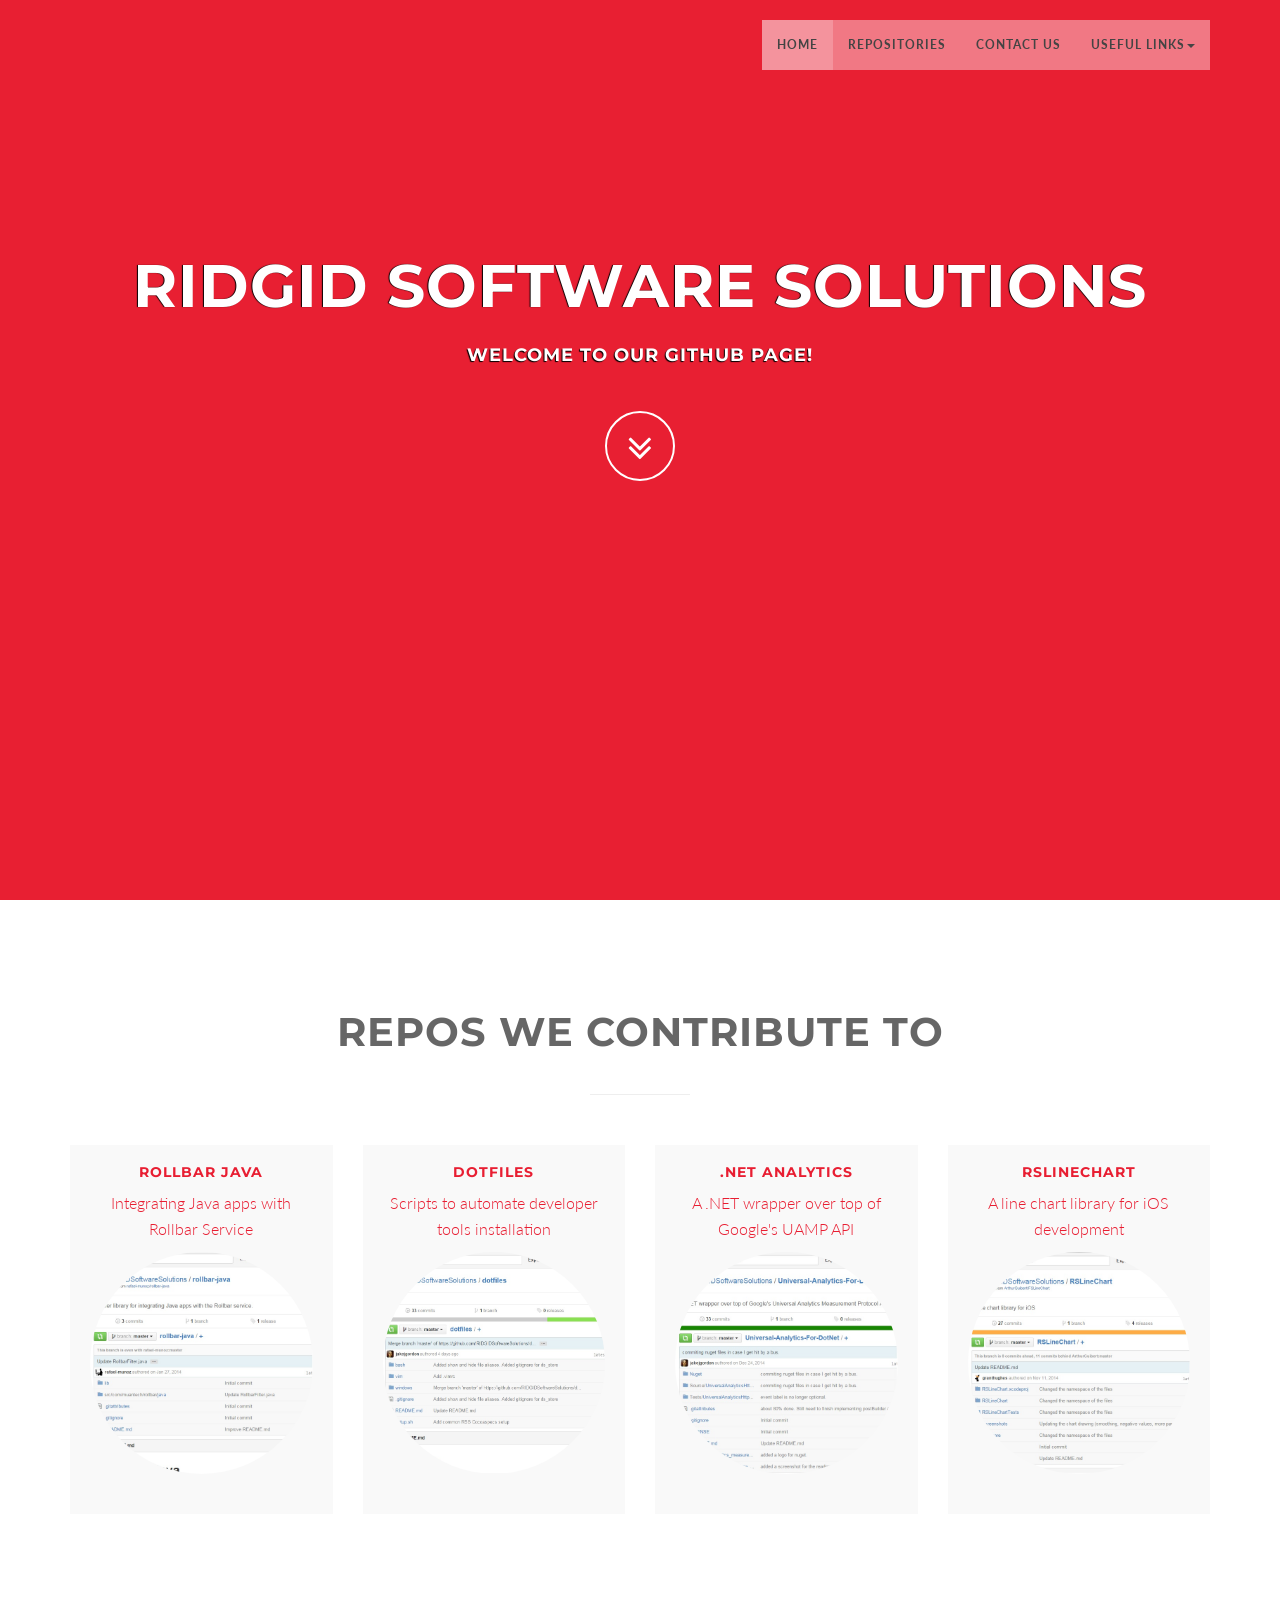
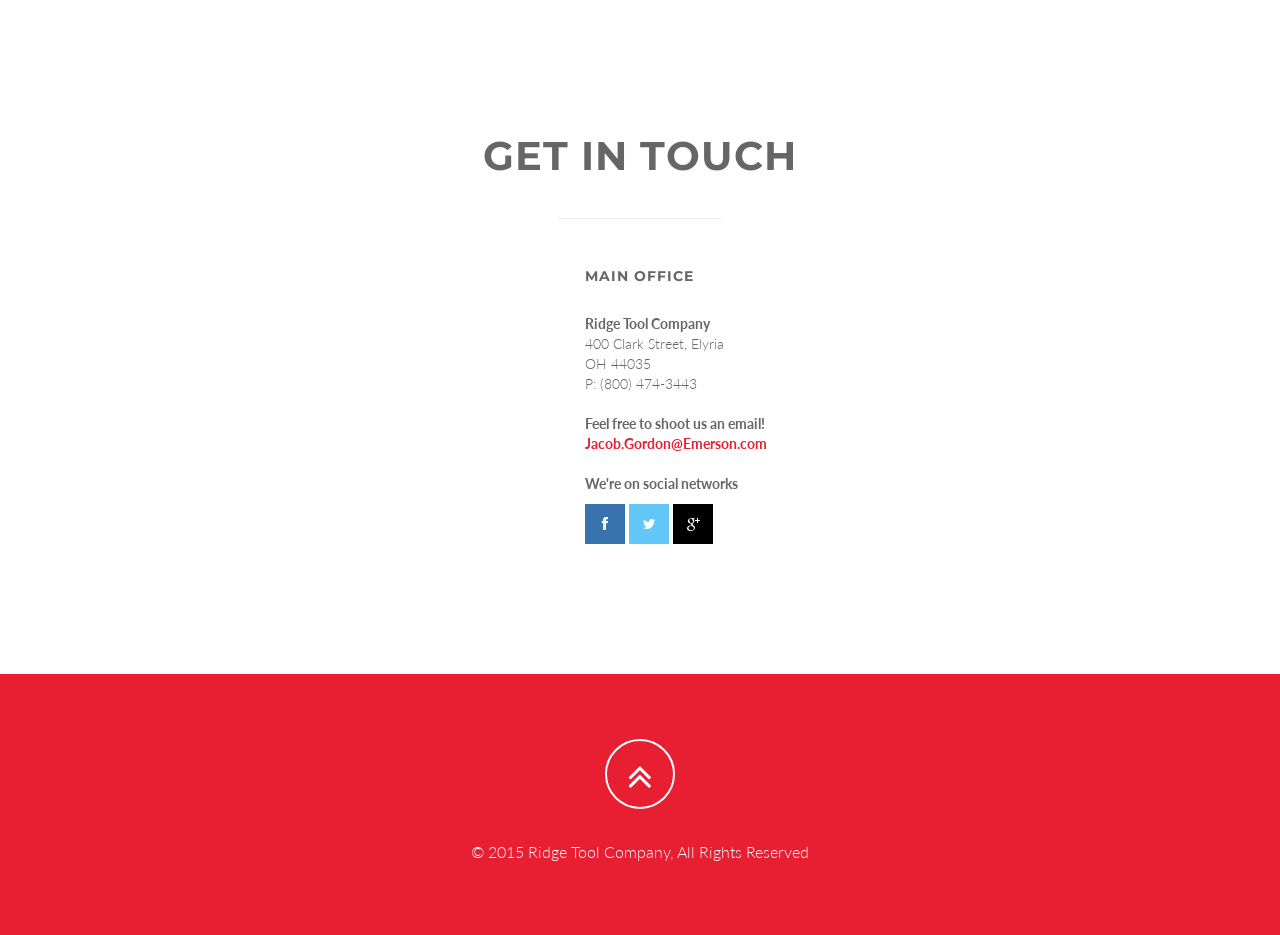
==== index.html @ 636108fa "Changed contact section alignment" ====
<!DOCTYPE html>
<html lang="en">

<head>
    <meta charset="utf-8">
    <meta name="viewport" content="width=device-width, initial-scale=1.0">
    <meta name="description" content="">
    <meta name="author" content="">

    <title>RIDGID Github Page</title>

    
    <link href="css/bootstrap.min.css" rel="stylesheet" type="text/css">

    
    <link href="font-awesome/css/font-awesome.min.css" rel="stylesheet" type="text/css">
    
    <link href="css/style.css" rel="stylesheet">
	<link href="color/default.css" rel="stylesheet">

</head>

<body id="page-top" data-spy="scroll" data-target=".navbar-custom">
	
	<div id="preloader">
	  <div id="load"></div>
	</div>

    <nav class="navbar navbar-custom navbar-fixed-top" role="navigation">
        <div class="container">
            <div class="navbar-header page-scroll">
                <button type="button" class="navbar-toggle" data-toggle="collapse" data-target=".navbar-main-collapse">
                    <i class="fa fa-bars"></i>
                </button>
                
            </div>

            
     <div class="collapse navbar-collapse navbar-right navbar-main-collapse">
      <ul class="nav navbar-nav">
        <li class="active"><a href="#intro">Home</a></li>        
		<li><a href="#publicrepos">Repositories</a></li>
		<li><a href="#contact">Contact Us</a></li>
        <li class="dropdown">
          <a href="#" class="dropdown-toggle" data-toggle="dropdown">Useful Links<b class="caret"></b></a>
          <ul class="dropdown-menu">
            <li><a href="http://ridgidsoftwaresolutions.github.io/co-op/" target = "_blank">Apply for a Co-op</a></li>
            <li><a href="https://play.google.com/store/apps/developer?id=RIDGID+Software+Solutions&hl=en" target = "_blank">Our Google play page</a></li>
            <li><a href="https://itunes.apple.com/us/artist/ridgid-software-solutions/id444491225" target = "_blank">Our Apple Store Page</a></li>
          </ul>
        </li>
      </ul>
     </div>
           
        </div>
        
    </nav>

	
    <section id="intro" class="intro">
	
		<div class="slogan">
			<h2>RIDGID SOFTWARE SOLUTIONS</span> </h2>
			<h4>Welcome to our Github page!</h4>
		</div>
		<div class="page-scroll">
			<a href="#publicrepos" class="btn btn-circle">
				<i class="fa fa-angle-double-down animated"></i>
			</a>
		</div>
    </section>
		

	
    <section id="publicrepos" class="home-section text-center">
		<div class="heading-about">
			<div class="container">
			<div class="row">
				<div class="col-lg-8 col-lg-offset-2">
					<div class="wow bounceInDown" data-wow-delay="0.4s">
					<div class="section-heading">
					<h2>REPOS WE CONTRIBUTE TO</h2>
					<!--<i class="fa fa-2x fa-angle-down"></i>-->
					<div class="row">
						<div class="col-lg-2 col-lg-offset-5">
							<hr class="marginbot-50">
						</div>
					</div>
					</div>
					</div>
				</div>
			</div>
			</div>
		</div>
		<div class="container">
        <div class="row">
            <a href="https://github.com/RIDGIDSoftwareSolutions/rollbar-java" target = "_blank"><div class="col-xs-6 col-sm-3 col-md-3">
				<div class="wow bounceInUp" data-wow-delay="0.2s">
                <div class="team boxed-grey">
                    <div class="inner">
						<h5>Rollbar Java</h5>
                        <p class="subtitle">Integrating Java apps with Rollbar Service</p>
                        <div class="avatar"><img src="img/team/5.jpg" alt="" class="img-responsive img-circle" /></div>
                    </div>
                </div>
				</div>
            </div></a>
			<a href="https://github.com/RIDGIDSoftwareSolutions/dotfiles" target = "_blank"><div class="col-xs-6 col-sm-3 col-md-3">
				<div class="wow bounceInUp" data-wow-delay="0.5s">
                <div class="team boxed-grey">
                    <div class="inner">
						<h5>Dotfiles</h5>
                        <p class="subtitle">Scripts to automate developer tools installation</p>
                        <div class="avatar"><img src="img/team/6.jpg" alt="" class="img-responsive img-circle" /></div>

                    </div>
                </div>
				</div>
            </div></a>
			<a href="https://github.com/RIDGIDSoftwareSolutions/Universal-Analytics-For-DotNet" target = "_blank"><div class="col-xs-6 col-sm-3 col-md-3">
				<div class="wow bounceInUp" data-wow-delay="0.8s">
                <div class="team boxed-grey">
                    <div class="inner">
						<h5>.NET Analytics</h5>
                        <p class="subtitle">A .NET wrapper over top of Google's UAMP API</p>
                        <div class="avatar"><img src="img/team/7.jpg" alt="" class="img-responsive img-circle" /></div>

                    </div>
                </div>
				</div>
            </div></a>
			<a href="https://github.com/RIDGIDSoftwareSolutions/RSLineChart" target = "_blank"><div class="col-xs-6 col-sm-3 col-md-3">
				<div class="wow bounceInUp" data-wow-delay="1s">
                <div class="team boxed-grey">
                    <div class="inner">
						<h5>RSLineChart</h5>
                        <p class="subtitle">A line chart library for iOS development</p>
                        <div class="avatar"><img src="img/team/8.jpg" alt="" class="img-responsive img-circle" /></div>

                    </div>
                </div>
				</div>
            </div></a>
        </div>

		</div>
	</section>
	
	
	

	<section id="contact" class="home-section text-center">
		<div class="heading-contact">
			<div class="container">
			
				<div class="row">
					<div class="col-lg-8 col-lg-offset-2">
						<div class="wow bounceInDown" data-wow-delay="0.4s">
						<div class="section-heading">
						<h2>Get in touch</h2>
						<!--<i class="fa fa-2x fa-angle-down"></i>-->

						</div>
						</div>
					</div>
				</div>
			
			</div>
		</div>
	<div class="container">

		<div class="row">
			<div class="col-lg-2 col-lg-offset-5">
				<hr class="marginbot-50">
			</div>
		</div>
    <div class="row">

        <div class="col-lg-8">      
		
			<div class="col-lg-4" ></div>

			<div class="col-lg-4" ></div>	

			<div class="col-lg-4" >
				<div class="widget-contact">
					<h5>Main Office</h5>
					
					<address>
					  <strong>Ridge Tool Company</strong><br>
					  400 Clark Street, Elyria<br>
					  OH 44035<br>
					  P: (800) 474-3443
					</address>

					<address>
					  <strong>Feel free to shoot us an email!</strong><br>
					  <a href="mailto:#"><b>Jacob.Gordon@Emerson.com</b></a>
					</address>	
					<address>
					  <strong>We're on social networks</strong><br>
	                       	<ul class="company-social">
	                            <li class="social-facebook"><a href="https://www.facebook.com/RIDGIDTools" target="_blank"><i class="fa fa-facebook"></i></a></li>
	                            <li class="social-twitter"><a href="https://twitter.com/ridgidtoday" target="_blank"><i class="fa fa-twitter"></i></a></li>
	                            <li class="social-google"><a href="https://plus.google.com/+ridgidtools/posts" target="_blank"><i class="fa fa-google-plus"></i></a></li>
	                        </ul>	
					</address>					
				
				</div>
			</div>

    	</div>


	</div>
	</div>
	</section>
	

	<footer>
		<div class="container">
			<div class="row">
				<div class="col-md-12 col-lg-12">
					<div class="wow shake" data-wow-delay="0.4s">
					<div class="page-scroll marginbot-30">
						<a href="#intro" id="totop" class="btn btn-circle">
							<i class="fa fa-angle-double-up animated"></i>
						</a>
					</div>
					</div>
					<p>&copy; 2015 Ridge Tool Company, All Rights Reserved</p>
				</div>
			</div>	
		</div>
	</footer>

    
    <script src="js/jquery.min.js"></script>
    <script src="js/bootstrap.min.js"></script>
    <script src="js/jquery.easing.min.js"></script>	
	<script src="js/jquery.scrollTo.js"></script>
	<script src="js/wow.min.js"></script>
   
    <script src="js/custom.js"></script>

</body>

</html>
---- css/style.css ----
/* ==== Google font ==== */
@import url('http://fonts.googleapis.com/css?family=Lato:100,300,400,700,900,100italic,300italic,400italic,700italic,900italic|Montserrat:700|Merriweather:400italic');


body {
    width: 100%;
    height: 100%;
    font-family: 'Lato',sans-serif;
	font-weight: 300;
    color: #666;
    background-color: #fff;
}

html {
    width: 100%;
    height: 100%;
}

h1,
h2,
h3,
h4,
h5,
h6 {
    margin: 0 0 30px;
    text-transform: uppercase;
    font-family: Montserrat,sans-serif;
    font-weight: 700;
    letter-spacing: 1px;
}

p {
    margin: 0 0 20px;
    font-size: 16px;
    line-height: 1.6em;
}

p.lead {
	font-weight: 600;
}

a {
    color: #28c3ab;
    -webkit-transition: all .2s ease-in-out;
    -moz-transition: all .2s ease-in-out;
    transition: all .2s ease-in-out;
}

a:hover,
a:focus {
    text-decoration: none;
    color: #176e61;
}

.light {
    font-weight: 400;
}

.navbar {
    margin-bottom: 0;
    border-bottom: 1px solid rgba(255,255,255,.3);
	
}

.navbar-brand {
    font-weight: 700;
}
.navbar-brand {
  height: 40px;
  padding: 5px 15px;
  font-size: 18px;
  line-height: 1em;
}

.navbar-brand h1{
	color: #fff;
  font-size: 20px;
  line-height: 40px;
}

.navbar-brand:focus {
    outline: 0;
}

.nav.navbar-nav {
    background-color: rgba(255,255,255,.4);
}

.navbar-custom.top-nav-collapse .nav.navbar-nav {
    background-color: rgba(0,0,0,0);
}


.navbar-custom ul.nav li a {
	font-size: 12px;
	letter-spacing: 1px;
    color: #444;
	text-transform: uppercase;
	font-weight: 700;
}

.navbar-custom.top-nav-collapse ul.nav li a {
	    -webkit-transition: all .2s ease-in-out;
    -moz-transition: all .2s ease-in-out;
    transition: all .2s ease-in-out;
	color: #fff;
}

.navbar-custom ul.nav ul.dropdown-menu {
	  border-radius: 0;	
}

.navbar-custom ul.nav ul.dropdown-menu li {
	border-bottom: 1px solid #f5f5f5;

}

.navbar-custom ul.nav ul.dropdown-menu li:last-child{
	border-bottom: none;
}

.navbar-custom ul.nav ul.dropdown-menu li a {
	padding: 10px 20px;
}

.navbar-custom ul.nav ul.dropdown-menu li a:hover {
	background: #fefefe;
}

.navbar-custom.top-nav-collapse ul.nav ul.dropdown-menu li a {
	color: #666;
}

.navbar-custom .nav li a {
    -webkit-transition: background .3s ease-in-out;
    -moz-transition: background .3s ease-in-out;
    transition: background .3s ease-in-out;
}

.navbar-custom .nav li a:hover,
.navbar-custom .nav li a:focus,
.navbar-custom .nav li.active {
    outline: 0;
    background-color: rgba(255,255,255,.2);
}
.navbar-custom .nav li a:hover,
.navbar-custom .nav li a:focus,
.navbar-custom .nav li.active {
    outline: 0;
    background-color: rgba(255,255,255,.2);
}

.navbar-toggle {
    padding: 4px 6px;
    font-size: 14px;
    color: #fff;
}

.navbar-toggle:focus,
.navbar-toggle:active {
    outline: 0;
}


/* loader */
#preloader {
    background: #ffffff;
    bottom: 0;
    height: 100%;
    left: 0;
    position: fixed;
    right: 0;
    top: 0;
    width: 100%;
    z-index: 999;
}


#loaderInner {
    background:#ffffff url(../img/spinner.gif) center center no-repeat;
    height: 60px;
    left: 50%;
    margin: -50px 0 0 -50px;
    position: absolute;
    top: 50%;
    width: 60px;
}

@keyframes boxSpin{
  0%{
    transform: translate(-10px, 0px);
  }
  25%{
    transform: translate(10px, 10px);
  }
  50%{
    transform: translate(10px, -10px);
  }
  75%{
    transform: translate(-10px, -10px);
  }
  100%{
    transform: translate(-10px, 10px);
  }
}


@keyframes shadowSpin{
  0%{
    box-shadow: 10px -10px #39CCCC, -10px 10px #FFDC00;
  }
  25%{
    box-shadow: 10px 10px #39CCCC, -10px -10px #FFDC00;
  }
  50%{
    box-shadow: -10px 10px #39CCCC, 10px -10px #FFDC00;
  }
  75%{
    box-shadow: -10px -10px #39CCCC, 10px 10px #FFDC00;
  }
  100%{
    box-shadow: 10px -10px #39CCCC, -10px 10px #FFDC00;
  }
}

#load {
	z-index: 9999;
  background-color: #FF4136;
  opacity: 0.75;
  width: 10px;
  height: 10px;
  position: absolute;
  top: 50%;
  margin: -5px auto 0 auto;
  left: 0;
  right: 0;
  border-radius: 0px;
  border: 5px solid #FF4136;
  box-shadow: 10px 0px #39CCCC, 10px 0px #01FF70;
  animation: shadowSpin 1s ease-in-out infinite;
}

/* misc */
hr {
  margin-top: 10px;
}

/* margins */
.marginbot-0{margin-bottom:0 !important;}
.marginbot-10{margin-bottom:10px !important;}
.marginbot-20{margin-bottom:20px !important;}
.marginbot-30{margin-bottom:30px !important;}
.marginbot-40{margin-bottom:40px !important;}
.marginbot-50{margin-bottom:50px !important;}

/* ===========================
--- General sections
============================ */

.home-section {
    padding-top: 110px;
    padding-bottom: 110px;
	display:block;
    position:relative;
    z-index:120;
}


.section-heading h2 {
	font-size: 40px;
}
.section-heading i {
	margin-bottom: 20px;
}


/* --- section bg var --- */

.bg-white {
	background: #fff;
}

.bg-gray {
	background: #f8f8f8;
}


.bg-dark {
	background: #575757;
}

/* --- section color var --- */

.text-light {
	color: #fff;
}



/* ===========================
--- Intro
============================ */

.intro {
	width:100%;
	position:relative;
	
	background: url(../img/bg1.jpg) no-repeat top center;
}

#intro.intro {
	padding:20% 0 0 0;
}

.intro .slogan {
	text-align: center;

}

.intro .page-scroll {
	text-align: center;
}

.brand-heading {
    font-size: 40px;
}

.intro-text {
    font-size: 18px;
}

.intro .slogan h2 {
	color: #FFF;
	text-shadow: none;
	font-size: 60px;
	line-height: 60px;
	font-weight: 700;
	font-family: Montserrat, sans-serif;
	background-color: rgba(0, 0, 0, 0);
	text-decoration: none;
	text-transform: uppercase;
	border-width: 0px;
	border-color: #000;
	border-style: none;
	text-shadow: -1px 0 1px #000;
}

.intro .slogan h4 {
	color: #fff;
	text-shadow: -1px 1px 1px #000;
}


/* ===========================
--- About
============================ */

.boxed-grey {
	background: #f9f9f9;
	padding: 20px;
}

.team h5 {
	margin-bottom: 10px;
}

.team p.subtitle {
	margin-bottom: 10px;
}

.avatar {
	margin-bottom: 20px;
}

.team-social {
	margin-left: 0;
	padding-left: 0;
	
}

.team-social {
	text-align: center;
}

.team-social li{
    display: inline-block;
	margin:0 !important;
	padding:0;
}


.team-social a{
	margin:0;
	padding:0;
    display: block;
	width: 40px;
    height: 40px;
    line-height: 40px;
    text-align: center;
    background: #3bbec0;
	color: #fff;
    -webkit-transition: background .3s ease-in-out;
    transition: background .3s ease-in-out;
}
.team-social a i{
	text-align: center;
	margin:0;
	padding:0;
}
.team-social .social-facebook a{background: #3873ae;}
.team-social .social-twitter a{background: #62c6f8;}
.team-social .social-dribble a{background: #d74980;}
.team-social .social-deviantart a{background: #8da356;}
.team-social .social-google a{background: #000;}
.team-social .social-vimeo a{background: #51a6d3;}
.team-social .social-facebook a:hover{background: #4893ce;}
.team-social .social-twitter a:hover{background: #82e6ff;}
.team-social .social-dribble a:hover{background: #f769a0;}
.team-social .social-deviantart a:hover{background: #adc376;}
.team-social .social-google a:hover{background: #333;}
.team-social .social-vimeo a:hover{background: #71c6f3;}


/* ===========================
--- Services
============================ */

.service-icon {
	margin-bottom: 20px;
}	



/* ===========================
--- Contact
============================ */

form#contact-form .form-group label {
	text-align: left !important;
	display: block;
	text-transform: uppercase;
	letter-spacing: 1px;
	font-size: 12px;
}
form#contact-form input,form#contact-form select,form#contact-form textarea {
	border-radius: 0;
	border: 1px solid #eee;
  -webkit-box-shadow: none;
          box-shadow:  none;
}

form#contact-form input:focus,form#contact-form select:focus,form#contact-form textarea:focus {
  -webkit-box-shadow: 0 1px 2px rgba(0, 0, 0, .05);
          box-shadow: 0 1px 2px rgba(0, 0, 0, .05);
}
.input-group-addon {
  background-color: #fefefe;
  border: 1px solid #eee;
  border-radius: 0;
}

.widget-contact {
	text-align: left;
}


.company-social {
	margin-left: 0;
	padding-left: 0;
	margin-top: 10px;
}

.company-social {
	text-align: left;
}

.company-social li{
    display: inline-block;
	margin:0 !important;
	padding:0;
}


.company-social a{
	margin:0;
	padding:0;
    display: block;
	width: 40px;
    height: 40px;
    line-height: 40px;
    text-align: center;
    background: #3bbec0;
	color: #fff;
    -webkit-transition: background .3s ease-in-out;
    transition: background .3s ease-in-out;
}
.company-social a i{
	text-align: center;
	margin:0;
	padding:0;
}
.company-social .social-facebook a{background: #3873ae;}
.company-social .social-twitter a{background: #62c6f8;}
.company-social .social-dribble a{background: #d74980;}
.company-social .social-deviantart a{background: #8da356;}
.company-social .social-google a{background: #000;}
.company-social .social-vimeo a{background: #51a6d3;}
.company-social .social-facebook a:hover{background: #4893ce;}
.company-social .social-twitter a:hover{background: #82e6ff;}
.company-social .social-dribble a:hover{background: #f769a0;}
.company-social .social-deviantart a:hover{background: #adc376;}
.company-social .social-google a:hover{background: #333;}
.company-social .social-vimeo a:hover{background: #71c6f3;}



/* ===========================
--- Footer
============================ */

footer {
	text-align: center;
	padding: 50px 0 ;
	
}

footer p {
	color: #f8f8f8;
}

/* ==========================
Parallax
============================= */

#parallax1{	
	background-image: url(../img/parallax/1.jpg);
}

#parallax1:after {	
	background-image: url([data-uri]);
	content: "";
	position: absolute;
	bottom: 0;
	left: 0;
	right: 0;
	top: 0;
	opacity: 0.7;
	z-index: -1;
}


#parallax2{	
	background-image: url(../img/parallax/2.jpg);

}

#parallax2:after  {	
	background-image: url([data-uri]);
	content: "";
	position: absolute;
	bottom: 0;
	left: 0;
	right: 0;
	top: 0;
	opacity: 0.7;
	z-index: -1;
}


/* ===========================
--- Elements
============================ */

.btn {
	border-radius: 0;
    text-transform: uppercase;
    font-family: Montserrat,sans-serif;
    font-weight: 400;
    -webkit-transition: all .3s ease-in-out;
    -moz-transition: all .3s ease-in-out;
    transition: all .3s ease-in-out;
}


.btn-circle {
    width: 70px;
    height: 70px;
    margin-top: 15px;
    padding: 7px 16px;
    border: 2px solid #fff;
    border-radius: 50%;
    font-size: 40px;
    color: #fff;
    background: 0 0;
    -webkit-transition: background .3s ease-in-out;
    -moz-transition: background .3s ease-in-out;
    transition: background .3s ease-in-out;
}

.btn-circle.btn-dark {
    border: 2px solid #666;
    color: #666;
}


.btn-circle:hover,
.btn-circle:focus {
    outline: 0;
    color: #fff;
    background: rgba(255,255,255,.1);
}

.btn-circle.btn-dark :hover,
.btn-circle.btn-dark :focus {
    outline: 0;
    color: #999;
    background: #fff;
}

.btn-circle.btn-dark :hover i,
.btn-circle.btn-dark :focus i{
    color: #999;
}

.page-scroll .btn-circle i.animated {
    -webkit-transition-property: -webkit-transform;
    -webkit-transition-duration: 1s;
    -moz-transition-property: -moz-transform;
    -moz-transition-duration: 1s;
}

.page-scroll .btn-circle:hover i.animated {
    -webkit-animation-name: pulse;
    -moz-animation-name: pulse;
    -webkit-animation-duration: 1.5s;
    -moz-animation-duration: 1.5s;
    -webkit-animation-iteration-count: infinite;
    -moz-animation-iteration-count: infinite;
    -webkit-animation-timing-function: linear;
    -moz-animation-timing-function: linear;
}

@-webkit-keyframes pulse {    
    0 {
        -webkit-transform: scale(1);
        transform: scale(1);
    }

    50% {
        -webkit-transform: scale(1.2);
        transform: scale(1.2);
    }

    100% {
        -webkit-transform: scale(1);
        transform: scale(1);
    }
}

@-moz-keyframes pulse {    
    0 {
        -moz-transform: scale(1);
        transform: scale(1);
    }

    50% {
        -moz-transform: scale(1.2);
        transform: scale(1.2);
    }

    100% {
        -moz-transform: scale(1);
        transform: scale(1);
    }
}


#text {
    color: #fff;
    background: #ffcc00;
}

#map {
	height: 500px;
}


.btn-skin:hover,
.btn-skin:focus,
.btn-skin:active,
.btn-skin.active {
  color: #fff;
  background-color: #666;
  border-color: #666;
}


.btn-default:hover,
.btn-default:focus {
    border: 1px solid #28c3ab;
    outline: 0;
    color: #000;
    background-color: #28c3ab;
}

.btn-huge {
    padding: 25px;
    font-size: 26px;
}

.banner-social-buttons {
    margin-top: 0;
}


/* Media queries */

@media(min-width:767px) {

    .navbar {
        padding: 20px 0;
        border-bottom: 0;
        letter-spacing: 1px;
        background: 0 0;
        -webkit-transition: background .5s ease-in-out,padding .5s ease-in-out;
        -moz-transition: background .5s ease-in-out,padding .5s ease-in-out;
        transition: background .5s ease-in-out,padding .5s ease-in-out;
    }

    .top-nav-collapse {
        padding: 0;
        background-color: #000;
    }

    .navbar-custom.top-nav-collapse {
        border-bottom: 1px solid rgba(255,255,255,.3);
    }
	
    .intro {
        height: 100%;
        padding: 0;
    }

    .brand-heading {
        font-size: 100px;
    }
	

    .intro-text {
        font-size: 25px;
    }


}
@media (max-width:768px) {
	
	.team.boxed-grey {
		margin-bottom: 30px;
	}
	
	.boxed-grey {
		margin-bottom: 30px;
	}

	
}

@media (max-width:480px) {

	.navbar-custom .nav.navbar-nav {
    background-color: rgba(255,255,255,.4);
	}
	
	.navbar.navbar-custom.navbar-fixed-top {
		margin-bottom: 30px;
	}
	
	.tp-banner-container {
		padding-top:40px;
	}

	.page-scroll a.btn-circle {
		width: 40px;
		height: 40px;
		margin-top: 10px;
		padding: 7px 0;
		border: 2px solid #fff;
		border-radius: 50%;
		font-size: 20px;
	}
	
}
---- color/default.css ----
a,.tp-caption a.btn:hover {
	color: #e81e32;
}
.top-nav-collapse {
	background: #e81e32;
}

.navbar-custom ul.nav ul.dropdown-menu li a:hover {
	color: #e81e32;
}

.owl-theme .owl-controls .owl-page.active span,
.owl-theme .owl-controls.clickable .owl-page:hover span {
    background-color: #e81e32;
}

.widget-avatar .avatar:hover {
    border: 5px solid #e81e32;
}

.bg-skin {
	background: #e81e32;
}

form#contact-form input:focus,form#contact-form select:focus,form#contact-form textarea:focus {
	border-color: #e81e32;
}

footer {
    background-color: #e81e32;
}

.btn-skin {
  color: #fff;
  background-color: #e81e32;
  border-color: #e81e32;
}
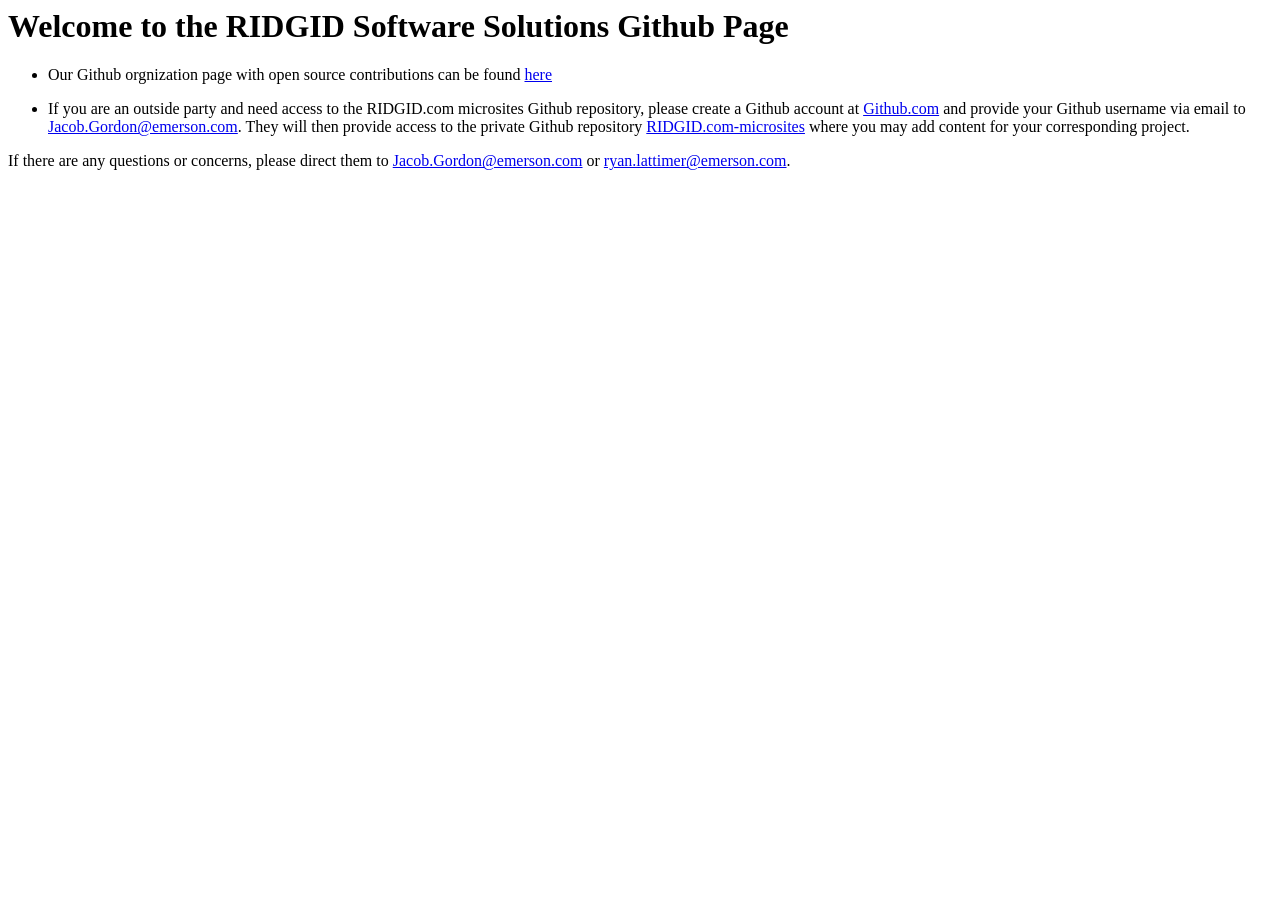
==== commit 0a0af1a0: "Update index.html" ====
--- a/index.html
+++ b/index.html
@@ -1,248 +1,12 @@
-<!DOCTYPE html>
-<html lang="en">
-
-<head>
-    <meta charset="utf-8">
-    <meta name="viewport" content="width=device-width, initial-scale=1.0">
-    <meta name="description" content="">
-    <meta name="author" content="">
-
-    <title>RIDGID Github Page</title>
-
-    
-    <link href="css/bootstrap.min.css" rel="stylesheet" type="text/css">
-
-    
-    <link href="font-awesome/css/font-awesome.min.css" rel="stylesheet" type="text/css">
-    
-    <link href="css/style.css" rel="stylesheet">
-	<link href="color/default.css" rel="stylesheet">
-
-</head>
-
-<body id="page-top" data-spy="scroll" data-target=".navbar-custom">
-	
-	<div id="preloader">
-	  <div id="load"></div>
-	</div>
-
-    <nav class="navbar navbar-custom navbar-fixed-top" role="navigation">
-        <div class="container">
-            <div class="navbar-header page-scroll">
-                <button type="button" class="navbar-toggle" data-toggle="collapse" data-target=".navbar-main-collapse">
-                    <i class="fa fa-bars"></i>
-                </button>
-                
-            </div>
-
-            
-     <div class="collapse navbar-collapse navbar-right navbar-main-collapse">
-      <ul class="nav navbar-nav">
-        <li class="active"><a href="#intro">Home</a></li>        
-		<li><a href="#publicrepos">Repositories</a></li>
-		<li><a href="#contact">Contact Us</a></li>
-        <li class="dropdown">
-          <a href="#" class="dropdown-toggle" data-toggle="dropdown">Useful Links<b class="caret"></b></a>
-          <ul class="dropdown-menu">
-            <li><a href="http://ridgidsoftwaresolutions.github.io/co-op/" target = "_blank">Apply for a Co-op</a></li>
-            <li><a href="https://play.google.com/store/apps/developer?id=RIDGID+Software+Solutions&hl=en" target = "_blank">Our Google play page</a></li>
-            <li><a href="https://itunes.apple.com/us/artist/ridgid-software-solutions/id444491225" target = "_blank">Our Apple Store Page</a></li>
-          </ul>
-        </li>
-      </ul>
-     </div>
-           
-        </div>
-        
-    </nav>
-
-	
-    <section id="intro" class="intro">
-	
-		<div class="slogan">
-			<h2>RIDGID SOFTWARE SOLUTIONS</span> </h2>
-			<h4>Welcome to our Github page!</h4>
-		</div>
-		<div class="page-scroll">
-			<a href="#publicrepos" class="btn btn-circle">
-				<i class="fa fa-angle-double-down animated"></i>
-			</a>
-		</div>
-    </section>
-		
-
-	
-    <section id="publicrepos" class="home-section text-center">
-		<div class="heading-about">
-			<div class="container">
-			<div class="row">
-				<div class="col-lg-8 col-lg-offset-2">
-					<div class="wow bounceInDown" data-wow-delay="0.4s">
-					<div class="section-heading">
-					<h2>REPOS WE CONTRIBUTE TO</h2>
-					<!--<i class="fa fa-2x fa-angle-down"></i>-->
-					<div class="row">
-						<div class="col-lg-2 col-lg-offset-5">
-							<hr class="marginbot-50">
-						</div>
-					</div>
-					</div>
-					</div>
-				</div>
-			</div>
-			</div>
-		</div>
-		<div class="container">
-        <div class="row">
-            <a href="https://github.com/RIDGIDSoftwareSolutions/rollbar-java" target = "_blank"><div class="col-xs-6 col-sm-3 col-md-3">
-				<div class="wow bounceInUp" data-wow-delay="0.2s">
-                <div class="team boxed-grey">
-                    <div class="inner">
-						<h5>Rollbar Java</h5>
-                        <p class="subtitle">Integrating Java apps with Rollbar Service</p>
-                        <div class="avatar"><img src="img/team/5.jpg" alt="" class="img-responsive img-circle" /></div>
-                    </div>
-                </div>
-				</div>
-            </div></a>
-			<a href="https://github.com/RIDGIDSoftwareSolutions/dotfiles" target = "_blank"><div class="col-xs-6 col-sm-3 col-md-3">
-				<div class="wow bounceInUp" data-wow-delay="0.5s">
-                <div class="team boxed-grey">
-                    <div class="inner">
-						<h5>Dotfiles</h5>
-                        <p class="subtitle">Scripts to automate developer tools installation</p>
-                        <div class="avatar"><img src="img/team/6.jpg" alt="" class="img-responsive img-circle" /></div>
-
-                    </div>
-                </div>
-				</div>
-            </div></a>
-			<a href="https://github.com/RIDGIDSoftwareSolutions/Universal-Analytics-For-DotNet" target = "_blank"><div class="col-xs-6 col-sm-3 col-md-3">
-				<div class="wow bounceInUp" data-wow-delay="0.8s">
-                <div class="team boxed-grey">
-                    <div class="inner">
-						<h5>.NET Analytics</h5>
-                        <p class="subtitle">A .NET wrapper over top of Google's UAMP API</p>
-                        <div class="avatar"><img src="img/team/7.jpg" alt="" class="img-responsive img-circle" /></div>
-
-                    </div>
-                </div>
-				</div>
-            </div></a>
-			<a href="https://github.com/RIDGIDSoftwareSolutions/RSLineChart" target = "_blank"><div class="col-xs-6 col-sm-3 col-md-3">
-				<div class="wow bounceInUp" data-wow-delay="1s">
-                <div class="team boxed-grey">
-                    <div class="inner">
-						<h5>RSLineChart</h5>
-                        <p class="subtitle">A line chart library for iOS development</p>
-                        <div class="avatar"><img src="img/team/8.jpg" alt="" class="img-responsive img-circle" /></div>
-
-                    </div>
-                </div>
-				</div>
-            </div></a>
-        </div>
-
-		</div>
-	</section>
-	
-	
-	
-
-	<section id="contact" class="home-section text-center">
-		<div class="heading-contact">
-			<div class="container">
-			
-				<div class="row">
-					<div class="col-lg-8 col-lg-offset-2">
-						<div class="wow bounceInDown" data-wow-delay="0.4s">
-						<div class="section-heading">
-						<h2>Get in touch</h2>
-						<!--<i class="fa fa-2x fa-angle-down"></i>-->
-
-						</div>
-						</div>
-					</div>
-				</div>
-			
-			</div>
-		</div>
-	<div class="container">
-
-		<div class="row">
-			<div class="col-lg-2 col-lg-offset-5">
-				<hr class="marginbot-50">
-			</div>
-		</div>
-    <div class="row">
-
-        <div class="col-lg-8">      
-		
-			<div class="col-lg-4" ></div>
-
-			<div class="col-lg-4" ></div>	
-
-			<div class="col-lg-4" >
-				<div class="widget-contact">
-					<h5>Main Office</h5>
-					
-					<address>
-					  <strong>Ridge Tool Company</strong><br>
-					  400 Clark Street, Elyria<br>
-					  OH 44035<br>
-					  P: (800) 474-3443
-					</address>
-
-					<address>
-					  <strong>Feel free to shoot us an email!</strong><br>
-					  <a href="mailto:#"><b>Jacob.Gordon@Emerson.com</b></a>
-					</address>	
-					<address>
-					  <strong>We're on social networks</strong><br>
-	                       	<ul class="company-social">
-	                            <li class="social-facebook"><a href="https://www.facebook.com/RIDGIDTools" target="_blank"><i class="fa fa-facebook"></i></a></li>
-	                            <li class="social-twitter"><a href="https://twitter.com/ridgidtoday" target="_blank"><i class="fa fa-twitter"></i></a></li>
-	                            <li class="social-google"><a href="https://plus.google.com/+ridgidtools/posts" target="_blank"><i class="fa fa-google-plus"></i></a></li>
-	                        </ul>	
-					</address>					
-				
-				</div>
-			</div>
-
-    	</div>
-
-
-	</div>
-	</div>
-	</section>
-	
-
-	<footer>
-		<div class="container">
-			<div class="row">
-				<div class="col-md-12 col-lg-12">
-					<div class="wow shake" data-wow-delay="0.4s">
-					<div class="page-scroll marginbot-30">
-						<a href="#intro" id="totop" class="btn btn-circle">
-							<i class="fa fa-angle-double-up animated"></i>
-						</a>
-					</div>
-					</div>
-					<p>&copy; 2015 Ridge Tool Company, All Rights Reserved</p>
-				</div>
-			</div>	
-		</div>
-	</footer>
-
-    
-    <script src="js/jquery.min.js"></script>
-    <script src="js/bootstrap.min.js"></script>
-    <script src="js/jquery.easing.min.js"></script>	
-	<script src="js/jquery.scrollTo.js"></script>
-	<script src="js/wow.min.js"></script>
-   
-    <script src="js/custom.js"></script>
-
-</body>
-
-</html>
+<html>
+	<h1>Welcome to the RIDGID Software Solutions Github Page</h1>
+	<ul>
+		<li>
+			<p>Our Github orgnization page with open source contributions can be found <a href="https://github.com/RIDGIDSoftwareSolutions">here</a></p>
+		</li>
+		<li>
+			<p>If you are an outside party and need access to the RIDGID.com microsites Github repository, please create a Github account at <a target="_blank" href="https://github.com/">Github.com</a> and provide your Github username via email to <a href="mailto:jacob.gordon@emerson.com">Jacob.Gordon@emerson.com</a>. They will then provide access to the private Github repository <a target="_blank" href="https://github.com/RIDGIDSoftwareSolutions/RIDGID.com-microsites">RIDGID.com-microsites</a> where you may add content for your corresponding project.</p>
+		</li>
+	</ul>
+	<p>If there are any questions or concerns, please direct them to <a href="mailto:jacob.gordon@emerson.com">Jacob.Gordon@emerson.com</a> or <a href="mailto:ryan.lattimer@emerson.com">ryan.lattimer@emerson.com</a>.</p>
+</html>
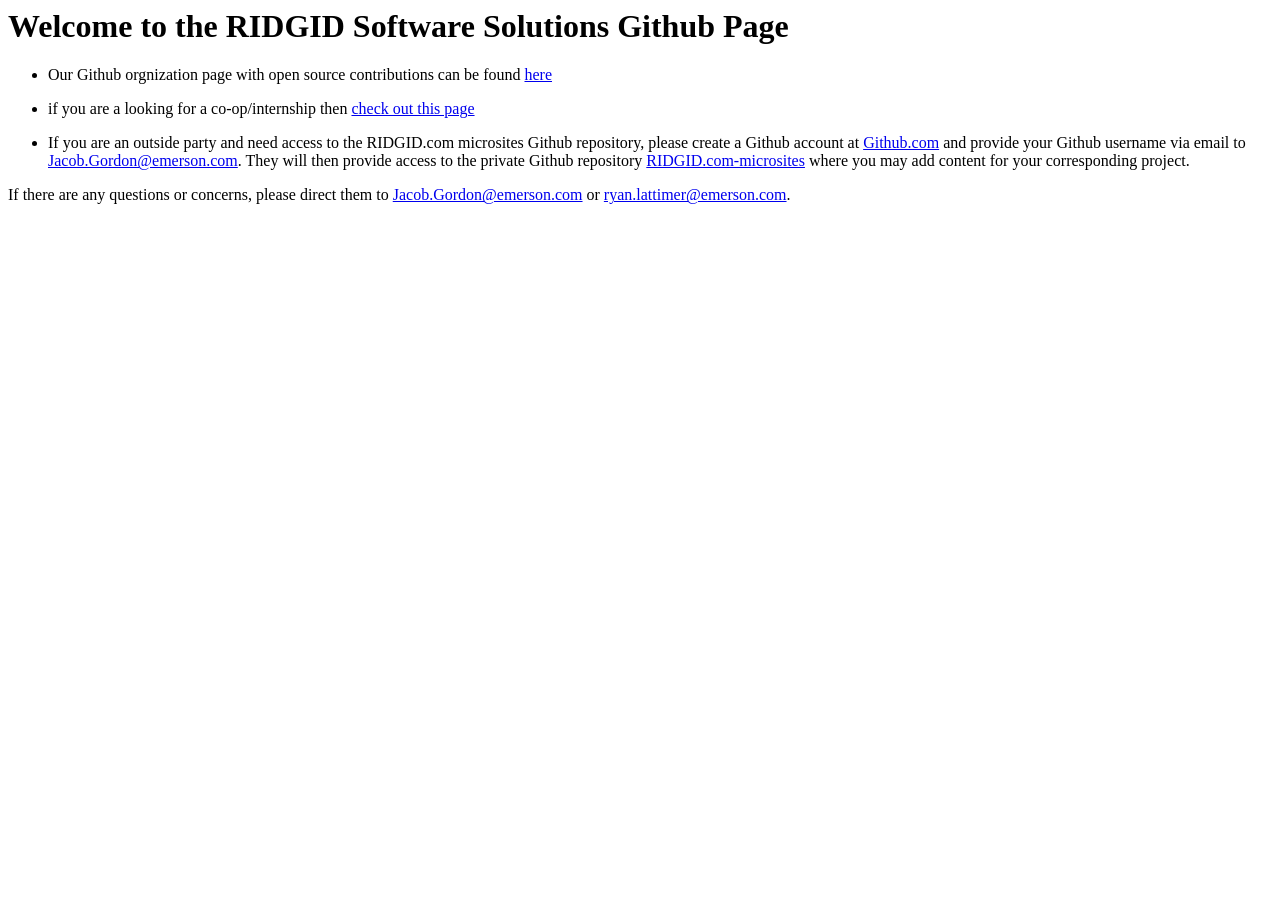
==== commit 6a6ec0c3: "added link to co-op page" ====
--- a/index.html
+++ b/index.html
@@ -5,6 +5,9 @@
 			<p>Our Github orgnization page with open source contributions can be found <a href="https://github.com/RIDGIDSoftwareSolutions">here</a></p>
 		</li>
 		<li>
+			<p>if you are a looking for a co-op/internship then <a href="http://ridgidsoftwaresolutions.github.io/co-op/">check out this page</a></p>
+		</li>
+		<li>
 			<p>If you are an outside party and need access to the RIDGID.com microsites Github repository, please create a Github account at <a target="_blank" href="https://github.com/">Github.com</a> and provide your Github username via email to <a href="mailto:jacob.gordon@emerson.com">Jacob.Gordon@emerson.com</a>. They will then provide access to the private Github repository <a target="_blank" href="https://github.com/RIDGIDSoftwareSolutions/RIDGID.com-microsites">RIDGID.com-microsites</a> where you may add content for your corresponding project.</p>
 		</li>
 	</ul>
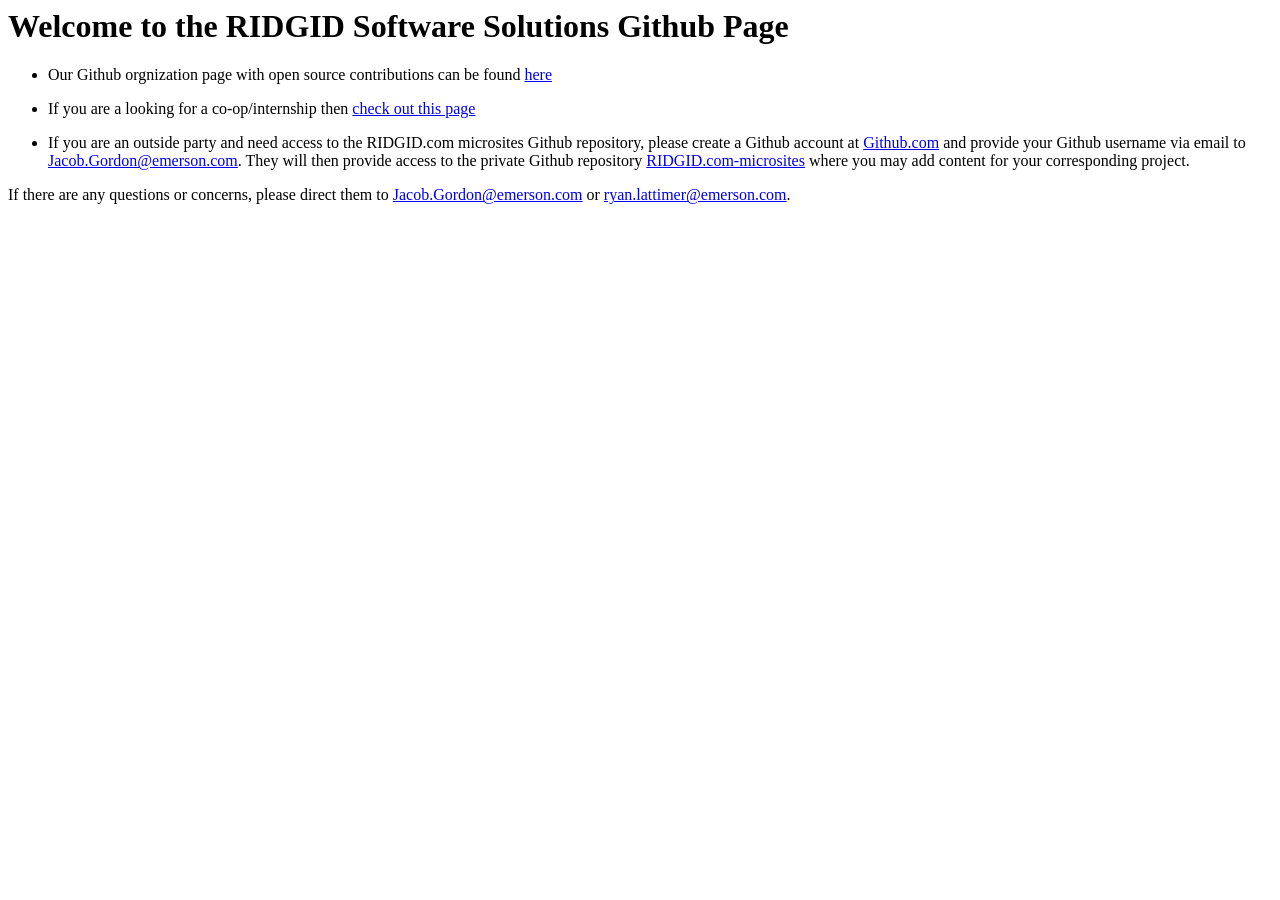
==== commit 847d5614: "meet the team caruosel updated with personal information, media query for carousel controllers updat" ====
--- a/index.html
+++ b/index.html
@@ -1,15 +1,27 @@
 <html>
-	<h1>Welcome to the RIDGID Software Solutions Github Page</h1>
-	<ul>
-		<li>
-			<p>Our Github orgnization page with open source contributions can be found <a href="https://github.com/RIDGIDSoftwareSolutions">here</a></p>
-		</li>
-		<li>
-			<p>if you are a looking for a co-op/internship then <a href="http://ridgidsoftwaresolutions.github.io/co-op/">check out this page</a></p>
-		</li>
-		<li>
-			<p>If you are an outside party and need access to the RIDGID.com microsites Github repository, please create a Github account at <a target="_blank" href="https://github.com/">Github.com</a> and provide your Github username via email to <a href="mailto:jacob.gordon@emerson.com">Jacob.Gordon@emerson.com</a>. They will then provide access to the private Github repository <a target="_blank" href="https://github.com/RIDGIDSoftwareSolutions/RIDGID.com-microsites">RIDGID.com-microsites</a> where you may add content for your corresponding project.</p>
-		</li>
-	</ul>
-	<p>If there are any questions or concerns, please direct them to <a href="mailto:jacob.gordon@emerson.com">Jacob.Gordon@emerson.com</a> or <a href="mailto:ryan.lattimer@emerson.com">ryan.lattimer@emerson.com</a>.</p>
+	<head>
+		<title>RIDGID Software Solutions Public GitHub Page</title>
+		<meta name="description" content="RIDGID Software Solutions is The Ridge Tool Company's (brand name RIDGID) custom software development department. We actively contribute to open source projects and always have cool software development stuff going on.'" />
+		<meta name="google-site-verification" content="b569Z07Z8MfotKzd5Mae5-3e79hL8YG-oqp5cx-bk7U" />
+	</head>
+	<body>
+		<h1>Welcome to the RIDGID Software Solutions Github Page</h1>
+		<ul>
+			<li>
+				<p>Our Github orgnization page with open source contributions can be found <a href="https://github.com/RIDGIDSoftwareSolutions">here</a></p>
+			</li>
+			<li>
+				<p>If you are a looking for a co-op/internship then <a href="http://ridgidsoftwaresolutions.github.io/co-op/">check out this page</a></p>
+			</li>
+			<li>
+				<p>If you are an outside party and need access to the RIDGID.com microsites Github repository, please create a Github account at 
+					<a target="_blank" href="https://github.com/">Github.com</a> and provide your Github username via email to 
+					<a href="mailto:jacob.gordon@emerson.com">Jacob.Gordon@emerson.com</a>. They will then provide access to the private 
+					Github repository <a target="_blank" href="https://github.com/RIDGIDSoftwareSolutions/RIDGID.com-microsites">RIDGID.com-microsites</a> 
+					where you may add content for your corresponding project.</p>
+			</li>
+		</ul>
+		<p>If there are any questions or concerns, please direct them to <a href="mailto:jacob.gordon@emerson.com">Jacob.Gordon@emerson.com</a> 
+		or <a href="mailto:ryan.lattimer@emerson.com">ryan.lattimer@emerson.com</a>.</p>
+	</body>
 </html>
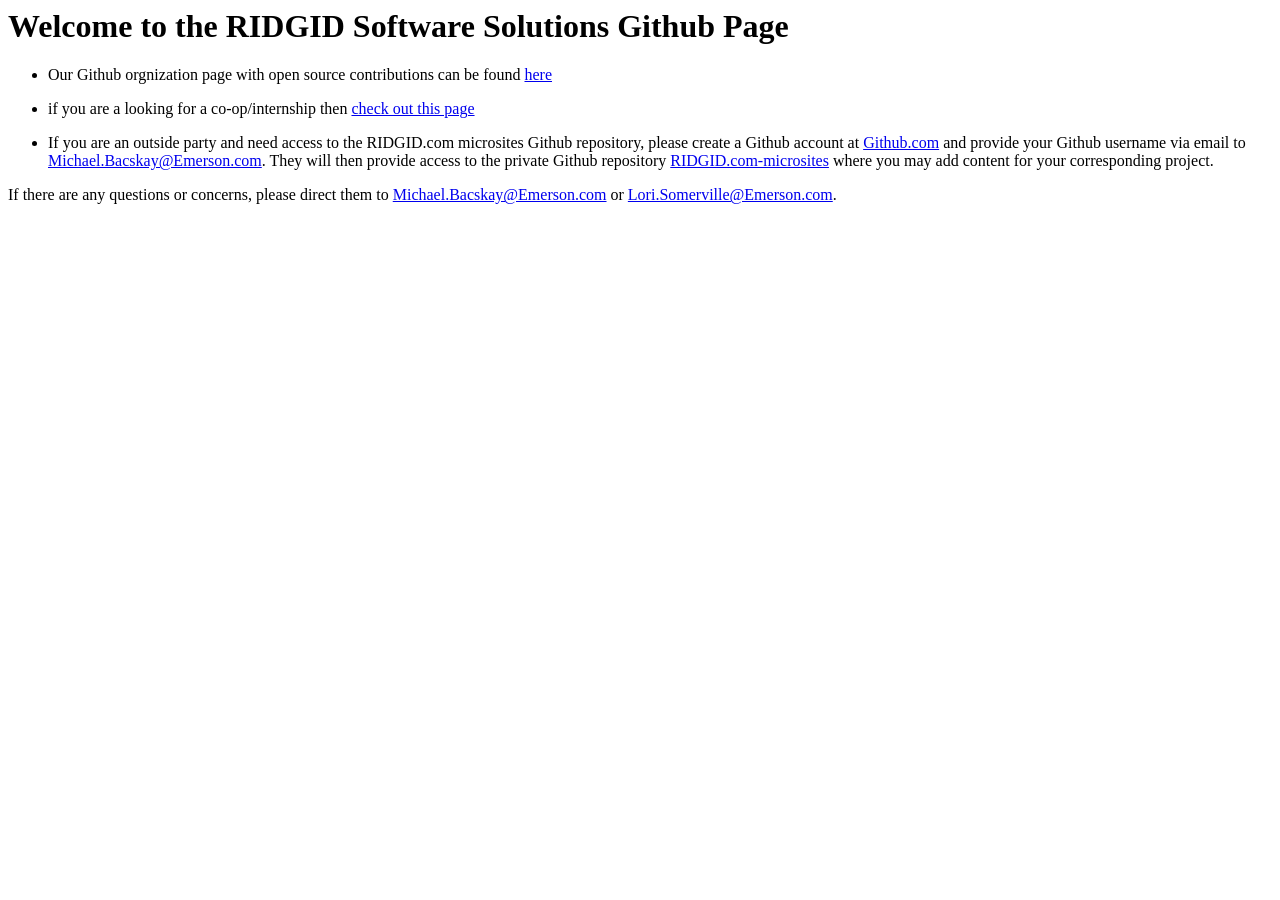
==== commit e07b602e: "Update index.html get rid of Jake's email address" ====
--- a/index.html
+++ b/index.html
@@ -11,17 +11,17 @@
 				<p>Our Github orgnization page with open source contributions can be found <a href="https://github.com/RIDGIDSoftwareSolutions">here</a></p>
 			</li>
 			<li>
-				<p>If you are a looking for a co-op/internship then <a href="http://ridgidsoftwaresolutions.github.io/co-op/">check out this page</a></p>
+				<p>if you are a looking for a co-op/internship then <a href="http://ridgidsoftwaresolutions.github.io/co-op/">check out this page</a></p>
 			</li>
 			<li>
 				<p>If you are an outside party and need access to the RIDGID.com microsites Github repository, please create a Github account at 
 					<a target="_blank" href="https://github.com/">Github.com</a> and provide your Github username via email to 
-					<a href="mailto:jacob.gordon@emerson.com">Jacob.Gordon@emerson.com</a>. They will then provide access to the private 
+					<a href="mailto:Michael.Bacskay@Emerson.com">Michael.Bacskay@Emerson.com</a>. They will then provide access to the private 
 					Github repository <a target="_blank" href="https://github.com/RIDGIDSoftwareSolutions/RIDGID.com-microsites">RIDGID.com-microsites</a> 
 					where you may add content for your corresponding project.</p>
 			</li>
 		</ul>
-		<p>If there are any questions or concerns, please direct them to <a href="mailto:jacob.gordon@emerson.com">Jacob.Gordon@emerson.com</a> 
-		or <a href="mailto:ryan.lattimer@emerson.com">ryan.lattimer@emerson.com</a>.</p>
+		<p>If there are any questions or concerns, please direct them to <a href="mailto:Michael.Bacskay@Emerson.com">Michael.Bacskay@Emerson.com</a> 
+		or <a href="mailto:lori.somerville@emerson.com">Lori.Somerville@Emerson.com</a>.</p>
 	</body>
 </html>
